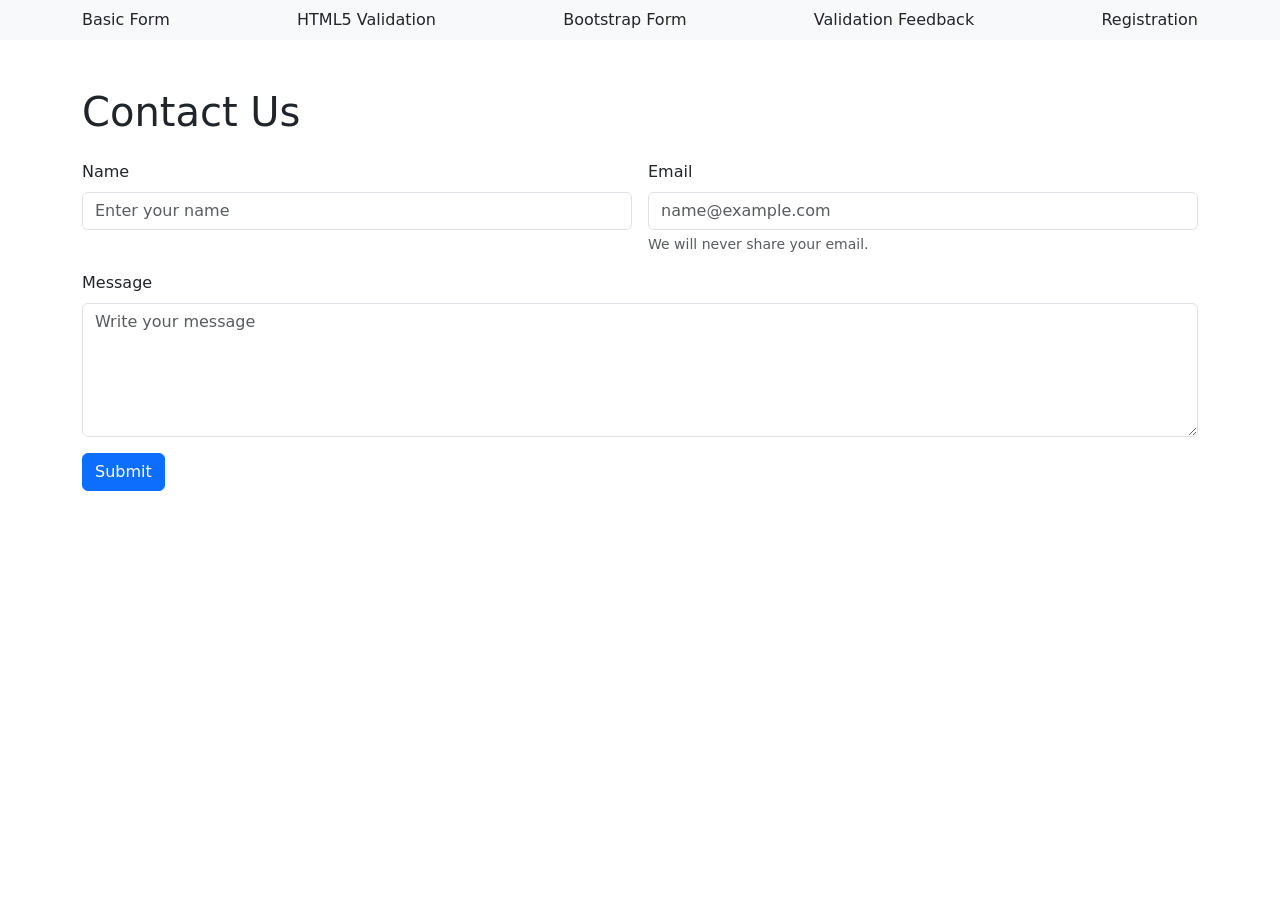
==== bootstrap.html @ 182c7df9 "Add basic and Bootstrap contact forms with HTML5 validation" ====
<!DOCTYPE html>
<html lang="en">
<head>
    <meta charset="UTF-8">
    <meta name="viewport" content="width=device-width, initial-scale=1.0">
    <title>Bootstrap Contact Form</title>

    <link
        href="https://cdn.jsdelivr.net/npm/bootstrap@5.3.3/dist/css/bootstrap.min.css"
        rel="stylesheet">
</head>
<body>
    <nav class="navbar bg-light">
        <div class="container d-flex flex-wrap gap-3">
            <a class="nav-link" href="index.html">Basic Form</a>
            <a class="nav-link" href="validation.html">HTML5 Validation</a>
            <a class="nav-link" href="bootstrap.html">Bootstrap Form</a>
            <a class="nav-link" href="feedback.html">Validation Feedback</a>
            <a class="nav-link" href="registration.html">Registration</a>
        </div>
    </nav>

    <main class="container py-5">
        <h1 class="mb-4">Contact Us</h1>

        <form class="row g-3">
            <div class="col-md-6">
                <label for="name" class="form-label">Name</label>
                <input
                    type="text"
                    class="form-control"
                    id="name"
                    name="name"
                    placeholder="Enter your name"
                    required
                    minlength="2"
                    maxlength="50">
            </div>

            <div class="col-md-6">
                <label for="email" class="form-label">Email</label>
                <input
                    type="email"
                    class="form-control"
                    id="email"
                    name="email"
                    placeholder="name@example.com"
                    aria-describedby="email-help"
                    required>

                <div id="email-help" class="form-text">
                    We will never share your email.
                </div>
            </div>

            <div class="col-12">
                <label for="message" class="form-label">Message</label>
                <textarea
                    class="form-control"
                    id="message"
                    name="message"
                    rows="5"
                    placeholder="Write your message"
                    required
                    minlength="10"
                    maxlength="500"></textarea>
            </div>

            <div class="col-12">
                <button type="submit" class="btn btn-primary">
                    Submit
                </button>
            </div>
        </form>
    </main>
</body>
</html>
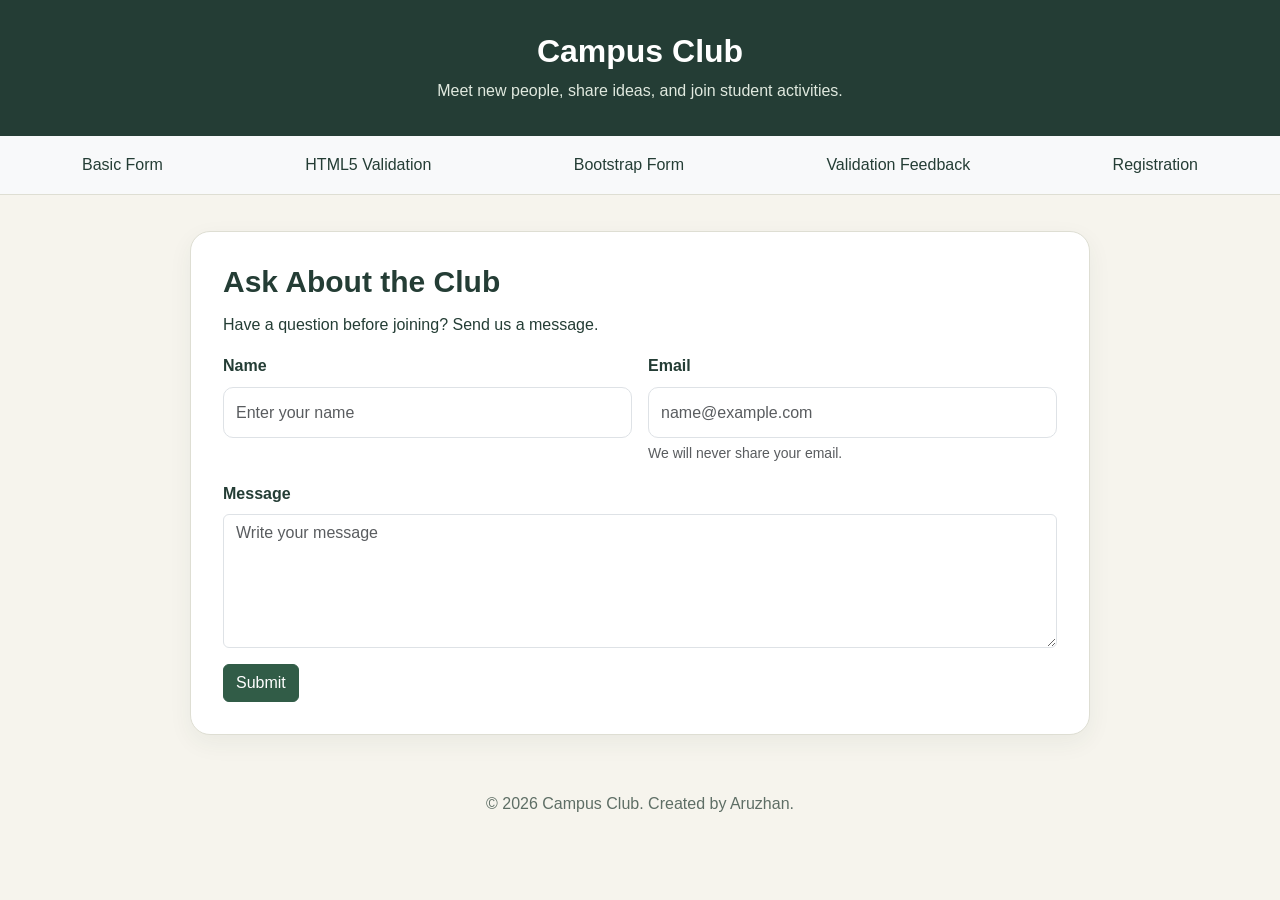
==== commit 64027a89: "Add Campus Club styling and registration validation" ====
--- a/bootstrap.html
+++ b/bootstrap.html
@@ -5,11 +5,17 @@
     <meta name="viewport" content="width=device-width, initial-scale=1.0">
     <title>Bootstrap Contact Form</title>
 
-    <link
-        href="https://cdn.jsdelivr.net/npm/bootstrap@5.3.3/dist/css/bootstrap.min.css"
+<link  href="https://cdn.jsdelivr.net/npm/bootstrap@5.3.3/dist/css/bootstrap.min.css"
         rel="stylesheet">
+
+        <link rel="stylesheet" href="style.css">
 </head>
 <body>
+
+<header>
+    <h2>Campus Club</h2>
+    <p>Meet new people, share ideas, and join student activities.</p>
+</header>
     <nav class="navbar bg-light">
         <div class="container d-flex flex-wrap gap-3">
             <a class="nav-link" href="index.html">Basic Form</a>
@@ -21,7 +27,8 @@
     </nav>
 
     <main class="container py-5">
-        <h1 class="mb-4">Contact Us</h1>
+        <h1>Ask About the Club</h1>
+ <p>Have a question before joining? Send us a message.</p>
 
         <form class="row g-3">
             <div class="col-md-6">
@@ -73,5 +80,10 @@
             </div>
         </form>
     </main>
+
+<footer>
+    <p>© 2026 Campus Club. Created by Aruzhan.</p>
+</footer>
+
 </body>
 </html>
--- a/style.css
+++ b/style.css
@@ -0,0 +1,165 @@
+* {
+    box-sizing: border-box;
+}
+
+body {
+    margin: 0;
+    font-family: Arial, sans-serif;
+    background-color: #f6f4ed;
+    color: #243d35;
+    line-height: 1.6;
+}
+
+header {
+    padding: 32px 24px;
+    background-color: #243d35;
+    color: white;
+    text-align: center;
+}
+
+header h2 {
+    margin: 0 0 8px;
+    font-size: 32px;
+    font-weight: bold;
+}
+
+header p {
+    margin: 0;
+    color: #e0e9df;
+}
+
+nav {
+    padding: 16px !important;
+    background-color: white !important;
+    border-bottom: 1px solid #deded3;
+}
+
+nav,
+nav .container {
+    display: flex;
+    flex-wrap: wrap;
+    justify-content: center;
+    gap: 12px;
+}
+
+nav a {
+    padding: 8px 12px;
+    color: #243d35 !important;
+    text-decoration: none;
+    border-radius: 8px;
+}
+
+nav a:hover {
+    background-color: #e8eee5;
+}
+
+main,
+main.container {
+    width: calc(100% - 32px);
+    max-width: 900px;
+    margin: 36px auto;
+    padding: 32px !important;
+    background-color: white;
+    border: 1px solid #deded3;
+    border-radius: 20px;
+    box-shadow: 0 8px 24px rgba(36, 61, 53, 0.06);
+}
+
+h1 {
+    font-size: 30px;
+    font-weight: bold;
+    margin-bottom: 12px;
+}
+
+label {
+    font-weight: 600;
+}
+
+input:not([type="radio"]):not([type="checkbox"]),
+textarea,
+select {
+    width: 100%;
+    padding: 12px;
+    border-radius: 10px;
+    font: inherit;
+}
+
+textarea {
+    resize: vertical;
+}
+
+button {
+    padding: 12px 22px;
+    border: 1px solid #315c47;
+    border-radius: 10px;
+    background-color: #315c47;
+    color: white;
+    font: inherit;
+    cursor: pointer;
+}
+
+button:hover {
+    background-color: #243d35;
+}
+
+.btn-primary {
+    --bs-btn-bg: #315c47;
+    --bs-btn-border-color: #315c47;
+    --bs-btn-hover-bg: #243d35;
+    --bs-btn-hover-border-color: #243d35;
+    --bs-btn-active-bg: #243d35;
+    --bs-btn-active-border-color: #243d35;
+}
+
+button[type="reset"] {
+    background-color: white;
+    color: #315c47;
+}
+
+button[type="reset"]:hover {
+    background-color: #e8eee5;
+}
+
+footer {
+    padding: 20px;
+    text-align: center;
+    color: #5e6e65;
+}
+
+.basic-form > div {
+    margin-bottom: 20px;
+}
+
+.basic-form label {
+    display: block;
+    margin-bottom: 6px;
+}
+
+.basic-form input,
+.basic-form textarea {
+    border: 1px solid #aab8ae;
+}
+
+a:focus-visible,
+button:focus-visible,
+.basic-form input:focus-visible,
+.basic-form textarea:focus-visible {
+    outline: 3px solid #b78836;
+    outline-offset: 3px;
+}
+
+@media (max-width: 600px) {
+    main,
+    main.container {
+        padding: 20px !important;
+        margin: 20px auto;
+    }
+
+    header h2 {
+        font-size: 26px;
+    }
+
+    h1 {
+        font-size: 24px;
+    }
+}
